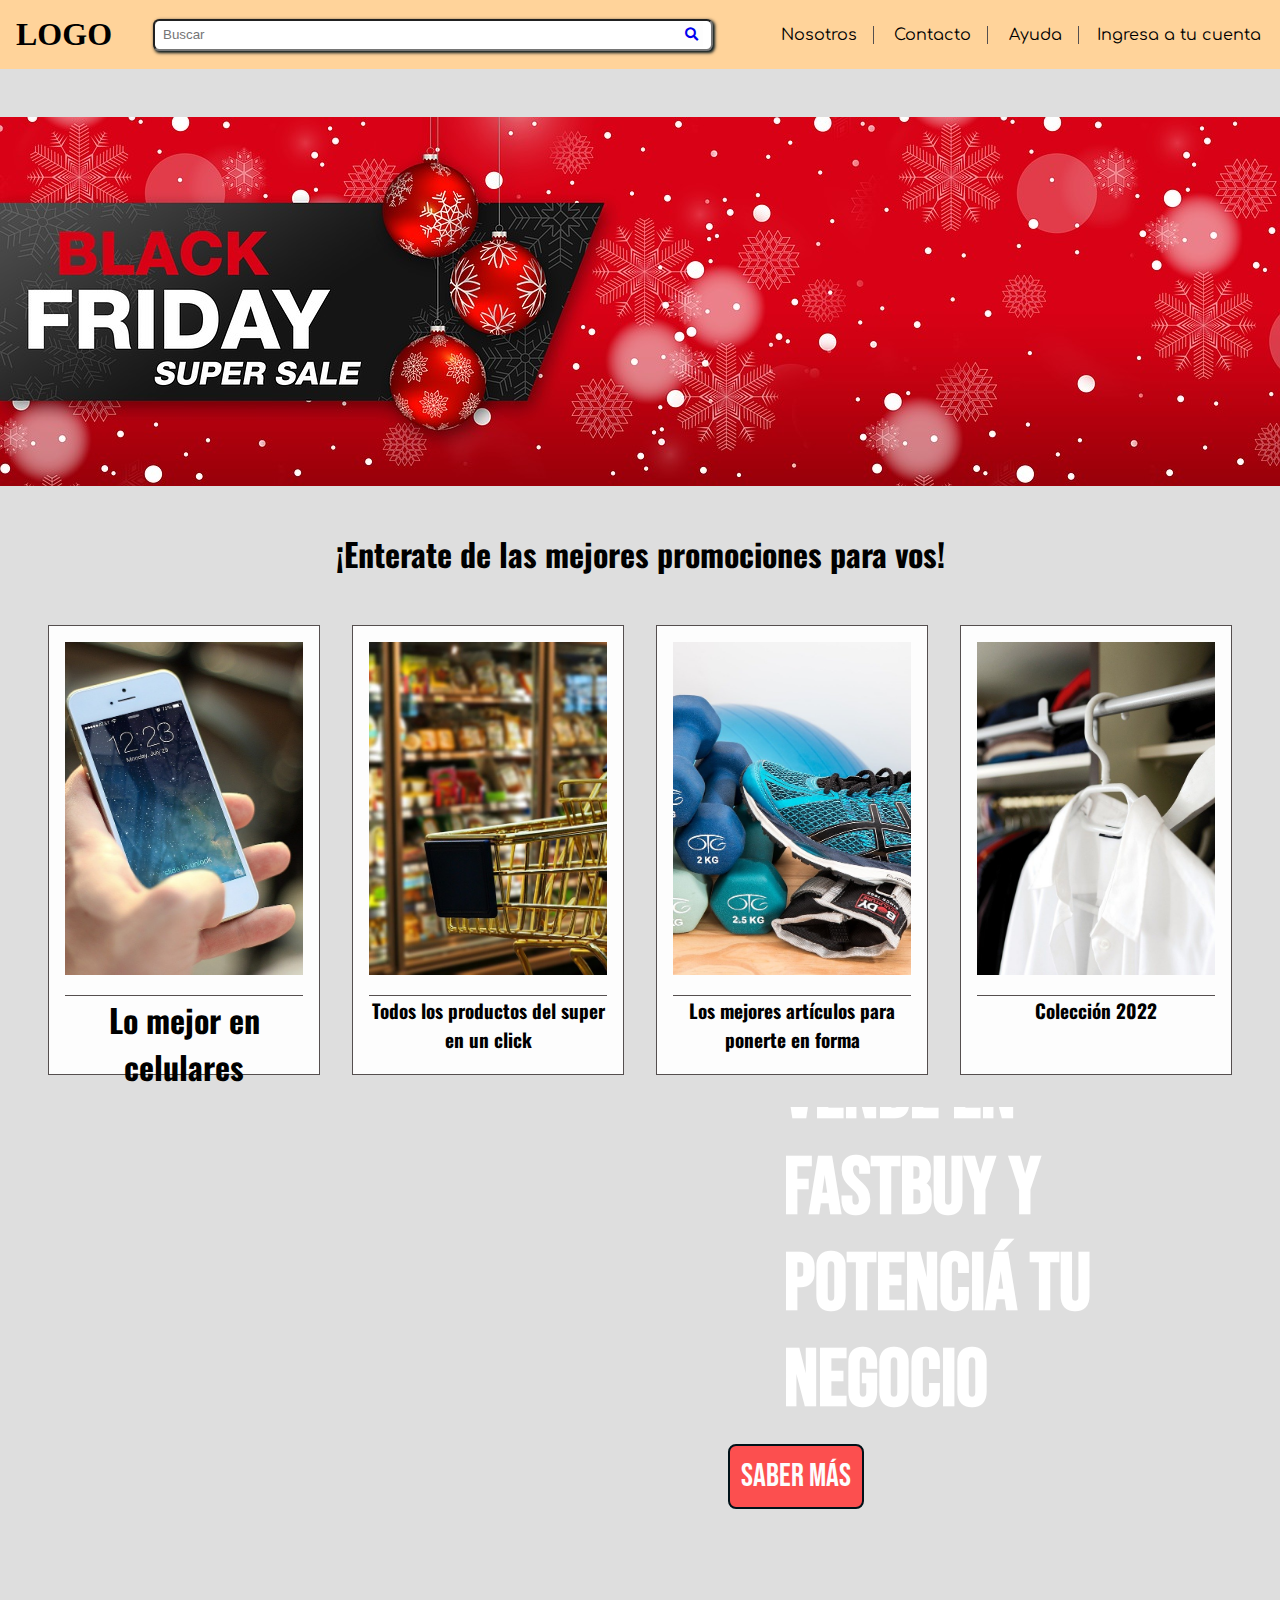
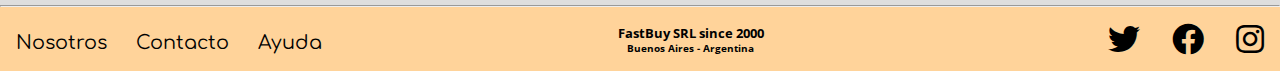
==== index.html @ cfa559c1 "Primera version" ====
<!DOCTYPE html>
<html lang="es">
<head>
    <link rel="stylesheet" href="./estilos/estilos.css">
    <link rel="preconnect" href="https://fonts.googleapis.com">
    <link rel="preconnect" href="https://fonts.gstatic.com" crossorigin>
    <link href="https://fonts.googleapis.com/css2?family=Comfortaa&family=Open+Sans:wght@300&family=Oswald:wght@200;300&family=Roboto:wght@300&display=swap:Bebas+Neue&display=swap" rel="stylesheet">
    <link href="https://fonts.googleapis.com/css2?family=Bebas+Neue&display=swap" rel="stylesheet">
    <link rel="shortcut icon" href="./multimedia/favicon.png">
    <link rel="stylesheet" href="https://cdnjs.cloudflare.com/ajax/libs/font-awesome/5.13.0/css/all.min.css">
    <meta charset="UTF-8">
    <meta http-equiv="X-UA-Compatible" content="IE=edge">
    <meta name="viewport" content="width=device-width, initial-scale=1.0">
    <title>FastBuy</title>
</head>
<body>
    <header class="header"> 
            <h1 class="header__logo">LOGO</h1>
            <div class="header__divSearch">
                <label for="search"></label>
                <input type="search" name="search" id="search" placeholder="Buscar" class="header__search">
                <button class="header__btn"><a href="#"><i class="fas fa-search"></i></a></button>
            </div>
            <nav class="header__nav"> 
                <li><a href="./pages/nosotros.html" class="header__navLi barra">Nosotros</a></li>
                <li><a href="./contacto.html" class="header__navLi barra">Contacto</a></li>
                <li><a href="./pages/ayuda.html" class="header__navLi barra">Ayuda</a></li>
                <li><a href="./pages/login.html" class="header__navLi left">Ingresa a tu cuenta</a></li>
            </nav>
    </header>   
    <main>

        <section>

            <div class="main__promo">
                <a href="#"><img src="./multimedia/sale.jpg" alt="promociones" class="main__imgPromo"></a>
                <h4 class="main__h4">¡Enterate de las mejores promociones para vos!</h4>
            </div>

        </section>

        <section class="section__product">

            <div class="main__catImg">
                <div class="main__divPrincipal">
                    <img src="./multimedia/celulares.jpg" alt="categoria celulares" class="main__imgPrincipal">
                    <h4 class="main__h4 principal top bottom">Lo mejor en celulares</h4>
                </div>
                <div class="main__divBorder">
                    <img src="./multimedia/supermercado.jpg" alt="categoria supermercado" class="main__imgSecundaria supermercado">
                    <h4 class="main__h4 categorias top">Todos los productos del super en un click</h4>
                </div>
                <div class="main__divBorder">
                    <img src="./multimedia/gimnasio.jpg" alt="categoria gimnasio" class="main__imgSecundaria gimnasio">
                    <h4 class="main__h4 categorias top">Los mejores artículos para ponerte en forma</h4>
                </div>
                <div class="main__divBorder">
                    <img src="./multimedia/ropa.jpg" alt="categoria ropa" class="main__imgSecundaria ropa">
                    <h4 class="main__h4 categorias top bottom ropa">Colección 2022</h4>
                </div>
            
                <div class="main__seller">
                   <img src="./multimedia/vende.jpg" alt="vende con nosotros" class="main__imgSeller">
                   <div class="main__divSeller">Vendé en FastBuy y potenciá tu negocio</div>
                   <button class="main__divBtn">Saber más</button>
                </div>
            </div>
        
        </section>

        <!-- <section>
            <h2>Los más vendidos de la semana</h2>
            <div class="section__masVendidos">
                <div>
                    <img src="./multimedia/phone.jpg" alt="" class="section__divMas phone">
                </div>
                <div>
                    <img src="./multimedia/laptop.jpg" alt="" class="section__divMas laptop">
                </div>
                <div>
                    <img src="./multimedia/bike.jpg" alt="" class="section__divMas bike">
                </div>
                <div>
                    <img src="./multimedia/headphone.jpg" alt="" class="section__divMas headphone">
                </div>
                <div>
                    <img src="./multimedia/shoes.jpg" alt="" class="section__divMas shoes">
                </div>
            </div>
        </section> -->

        <section>
            <!-- categorias -->
        </section>

        <section> 
            <!-- valoraciones -->
            <!-- <h5>Eduardo nos dice:</h5>
            <p>"Lorem ipsum dolor sit amet consectetur adipisicing elit. Illo ipsa explicabo tempora earum quis nesciunt molestias quae nihil totam, enim dolores, inventore amet architecto iste dolore, expedita doloremque eveniet necessitatibus."</p> -->
        </section>
        </div>
    </main> 
    <hr>
    <footer>
        <nav>
            <ul class="footer__ul">

                <li><a href="./pages/nosotros.html" class="footer__ul--enlaces">Nosotros</a></li>
                <li><a href="./contacto.html" class="footer__ul--enlaces">Contacto</a></li>
                <li><a href="./ayuda.html" class="footer__ul--enlaces">Ayuda</a></li>

            </ul>
        </nav>
        <div class="footer__divH">
        <h3 class="footer__h3">FastBuy SRL since 2000</h3>
        <h6 class="footer__h6">Buenos Aires - Argentina</h6>
        </div>
        <div class="footer__divA">
            <a href="https://twitter.com/i/flow/logininput_flow_data=%7B%22requested_variant%22%3A%22eJsYW5nIjoiZXMifQ%3D%3D%22%7D"target="_blank"><i class="fab fa-twitter fa-2x"></i></a>
            <a href="https://es-la.facebook.com/"target="_blank"><i class="fab fa-facebook fa-2x"></i></a>
            <a href="https://www.instagram.com/accounts/login" target="_blank"><i class="fab fa-instagram fa-2x"></i></a>
        </div>
    </footer>
</body>
</html>
---- estilos/estilos.css ----
* {
    margin: 0;
    padding: 0;
    box-sizing: border-box;
}

html {
    font-size: 62,5%;
}

body{
    background-color: #d8d8d8d5;
}

/* Etiquetas */

header{
    display: flex;
    justify-content: space-between;
    align-items: center;
    padding: 1rem;
    background-color: #FFD39A;
}

aside{
    display: flex;
    justify-content: center;
}

footer{
    display: flex;
    justify-content: space-between;
    align-items: center;
    background: #FFD39A;
}

footer nav ul li{
    padding: 0.4rem 0 0 0;
    position: relative;
    bottom: 0.5rem;
}

/*Clases*/

.header__navLi{
    text-decoration: none;
    list-style-type: none;
    color: black;
    font-family: 'Comfortaa', cursive;
} 

.header__navLi:hover{
    color: white;
}
.barra{
    border-right: solid 0.1rem #554f4f;
    padding-right: 1rem;
}

.left{
    position: relative;
    right: 0.2rem;
}

.header__nav{
    display: flex;
    list-style-type: none;
    justify-content: space-between;
    gap: 1.3rem;
}

.header__search{
    width: 35rem;
    height: 2rem;
    padding: 0.5rem 1rem 0.5rem 0.5rem;
    text-align: left;
    border-radius: 0.4rem;
    box-shadow: 0.1rem 0.1rem 0.2rem #001219;
    outline: none;
}

.header__btn{
    padding: 0.3rem;
    border: none;
    background: #fdfdfd;
    position: relative;
    right: 2.3rem;
}

.main__promo{
    display: flex;
    flex-direction: column;
    justify-content: space-between;
    align-items: center;
}

.main__imgPromo{
    width: 100%;
    margin: 3rem 0 1.5rem 0;
}

.main__catImg{
    display: grid;
    grid-template-areas: 
    "principal supermercado gimnasio ropa"
    "valoracion valoracion valoracion valoracion";
    grid-template-rows: repeat(2, 50vh);
    grid-template-columns: repeat(4, 1fr);
    grid-gap: 2rem;
    padding: 3rem;
}

.main__imgPrincipal{
    grid-area: principal;
    width: 100%;
    height: 80%;
    object-fit: cover;
}

.main__divPrincipal{
    border: #554f4f solid 0.1rem;
    padding: 1rem;
    background: #fdfdfd;
}

.principal{
    text-align: center;
    font-size: 1rem;
}
.supermercado{
    grid-area: supermercado;
    width: 100%;
    height: 80%;
    object-fit: cover;
}

.gimnasio{
    grid-area: gimnasio;
    width: 100%;
    height: 80%;
    object-fit: cover;
}

.ropa{
    grid-area: ropa;
    width: 100%;
    height: 80%;
    object-fit: cover;
}

.main__seller{
    grid-area: valoracion;
    position: relative;
    overflow: hidden;
}

.main__divSeller{
    position: absolute;
    bottom: 8rem;
    left: 46rem;
    font-family: 'Bebas Neue', cursive;
    color: #ffffff;
    font-weight: 900;
    font-size: 5rem;
}

.main__imgSeller{
    width: 100%;
    position: relative;
    bottom: 8rem;
}

.main__divBtn{
    position: absolute;
    bottom: 3rem;
    right: 23rem;
    background-color: #FC4F4F;
    padding: 0.7rem;
    font-size: 2rem;
    color: #fdfdfd;
    font-family: 'Bebas Neue', cursive;
    font-weight: 300;
    border-radius: 0.5rem;
    border: #001219 solid 2px;
}

.main__h4{
    font-family: 'Oswald', sans-serif;
    font-size: 2rem;
    margin-top: 1rem;
}

.main__divBorder{
    border: #554f4f solid 0.1rem;
    padding: 1rem;
    background: #fdfdfd;
}

.categorias{
    font-family: 'Oswald', sans-serif;
    font-size: 1.2rem;
    text-align: center;
}

.top{
    border-top: #554f4f solid 0.1rem;
}

.section__masVendidos{
   display: flex;
   justify-content: space-between;
}

.phone{
    width: 100%;
}

.laptop{
    width: 100%;
}

.bike{
    width: 100%;
}

.headphone{
    width: 100%;
}

.shoes{
    width: 100%;
}

.footer__ul{
    display: flex;
    text-decoration: none;
    list-style-type: none;
    color: black;
    font-family: 'Comfortaa', cursive;
    font-size: 1.2rem;
    gap: 1.8rem;
    position: relative;
    left: 1rem;
    top: 0.5rem;
}

.footer__divH{
    display: flex;
    flex-direction: column;
    flex-grow: 1;
    align-items: center;
}

.footer__divA{
    display: flex;
}

.fab{
    align-self: center;
    color: black;
    margin: 1rem;
}

.footer__h3{
    font-family: 'Open Sans', sans-serif;
    font-size: 0.8rem;
    position: relative;
    right: 0.5rem;
}

.footer__h6{
    font-family: 'Open Sans', sans-serif;
    font-size: 0.6rem;
    position: relative;
    right: 0.5rem;
}

.footer__ul--enlaces{
    text-decoration: none;
    list-style-type: none;
    color: black;
    font-family: 'Comfortaa', cursive;
}

.footer__ul--enlaces:hover{
    color: white;
}

/* Media Queries */

@media screen and (max-width: 768px){

    .header{
        display: grid;
        grid-template-areas: 
        "logo nav"
        "search search";
        grid-template-rows: 10vh 4vh;
        grid-template-columns: 20% 1fr;
        gap: 0.5rem;
    }

    .header__logo{
        grid-area: logo;
    }

    .header__nav{
        grid-area: nav;
        padding: 0rem;
        font-size: 1.2rem;
    }
    
    .header__search{
        grid-area: search;
        width: 30rem;
        height: 2rem;
    }

    .header__divSearch{
        position: relative;
        left: 8rem;
    }

    .header__btn{
        position: absolute;
        left: 28rem;
        bottom: 0.2rem;
        padding: 0.3rem;
    }

    .main__promo{
        padding: 0.5rem;
    }

    .main__imgPromo{
        width: 80%;
        margin: 1rem 0 0 0;
        position: relative;
        left: 4.7rem;
    }
    
    .main__h4{
        font-size: 2rem;
    }

    .main__catImg{
        display: grid;
        grid-template-areas: 
        "principal supermercado" 
        "gimnasio ropa"
        "valoracion valoracion";
        grid-template-rows: repeat(2, 50vh) 20%;
        grid-template-columns: repeat(2, 50%);
        grid-gap: 1rem;
        padding: 1rem 2rem;
    }
    
    .principal{
        font-size: 2rem;
    }

    .categorias{
        font-size: 1.3rem;
    }

    .bottom{
        padding-top: 0.5rem;
    }

    .top{
        position: relative;
        bottom: 0.7rem;
    }

    .ropa{
        font-size: 2rem;
    }

    .main__divSeller{
        bottom: 5rem;
        left: 21.5rem;
        font-size: 3.5rem;
    }
    
    .main__imgSeller{
        bottom: 5rem;
    }
    
    .main__divBtn{
        bottom: 1.5rem;
        right: 8rem;
        padding: 0.5rem;
        font-size: 2rem;
    }
    
    .footer__ul{
        font-size: 1rem;
        gap: 1rem;
    }

    .footer__divH{
        flex-grow: 0;
        position: relative;
        right: 1.2rem;
    }

    .footer__h3{
        font-size: 0.7rem;
        right: 0;
    }
    
    .footer__h6{
        font-size: 0.5rem;
        right: 0;
    }
    
    
}

@media screen and (max-width: 426px){
    
    .header{
        display: grid;
        grid-template-areas: 
        "logo"
        "nav"
        "search";
        grid-template-rows: repeat(3, 1fr);
        grid-template-columns: 100vw;
        justify-items: center;
        padding: 0.3rem 0;
        gap: 0.3rem 0;
    }

    .header__logo{
        grid-area: logo;
    }

    .header__nav{
        grid-area: nav;
        align-items: center;
        font-size: 0.8rem;
    }

    .header__search{
        grid-area: search;
        width: 20rem;
        height: 1.8rem;
    }

    .header__btn{
        position: absolute;
        left: 21.5rem;
        bottom: 32.2rem;
        padding: 0.1rem;
    }

    .main__promo{
        padding: 0.5rem;
    }

    .main__imgPromo{
        width: 70%;
        margin: 1rem 0 0 0;
        position: relative;
        left: 3.8rem;
    }
    
    .main__h4{
        font-size: 1.2rem;
    }

    .main__catImg{
        display: grid;
        grid-template-areas: 
        "principal supermercado" 
        "gimnasio ropa"
        "valoracion valoracion";
        grid-template-rows: repeat(2, 50vh) 15%;
        grid-template-columns: repeat(2, 50%);
        grid-gap: 1rem;
        padding: 1rem 2rem;
    }

    
    .main__divPrincipal{
        padding: 0.4rem;
    }
    
    .principal{
        font-size: 1rem;
        align-self: center;
    }

    .categorias{
        font-size: 5rem;
    }

    .bottom{
        padding-top: 0.5rem;
    }

    .top{
        position: relative;
        bottom: 0.7rem;
    }
    
    .main__divBorder{
        padding: 0.4rem;
    }
    
    .main__divSeller{
        bottom: 4rem;
        left: 12rem;
        font-weight: 900;
        font-size: 1.5rem;
    }
    
    .main__imgSeller{
        bottom: 2rem;
    }
    
    .main__divBtn{
        bottom: 1.5rem;
        right: 5rem;
        padding: 0.3rem;
        font-size: 1rem;
    }

    footer{
        justify-content: space-around;
        align-items: center;
    }
    

    .footer__ul{
        flex-direction: column;
        font-size: 0.8rem;
        gap: 0.3rem;
        position: relative;
        left: 0.5rem;
        top: 0.8rem;
    }

    .footer__divH{
        flex-grow: 0;
        position: relative;
        left: 2rem;
    }

    .footer__h3{
        font-size: 0.6rem;
        right: 0;
    }
    
    .footer__h6{
        font-size: 0.4rem;
        right: 0;
    }
    
    .footer__divA{
        position: relative;
        left: 1rem;
    }
    
    .fab{
        margin: 0.3rem;
    }
}
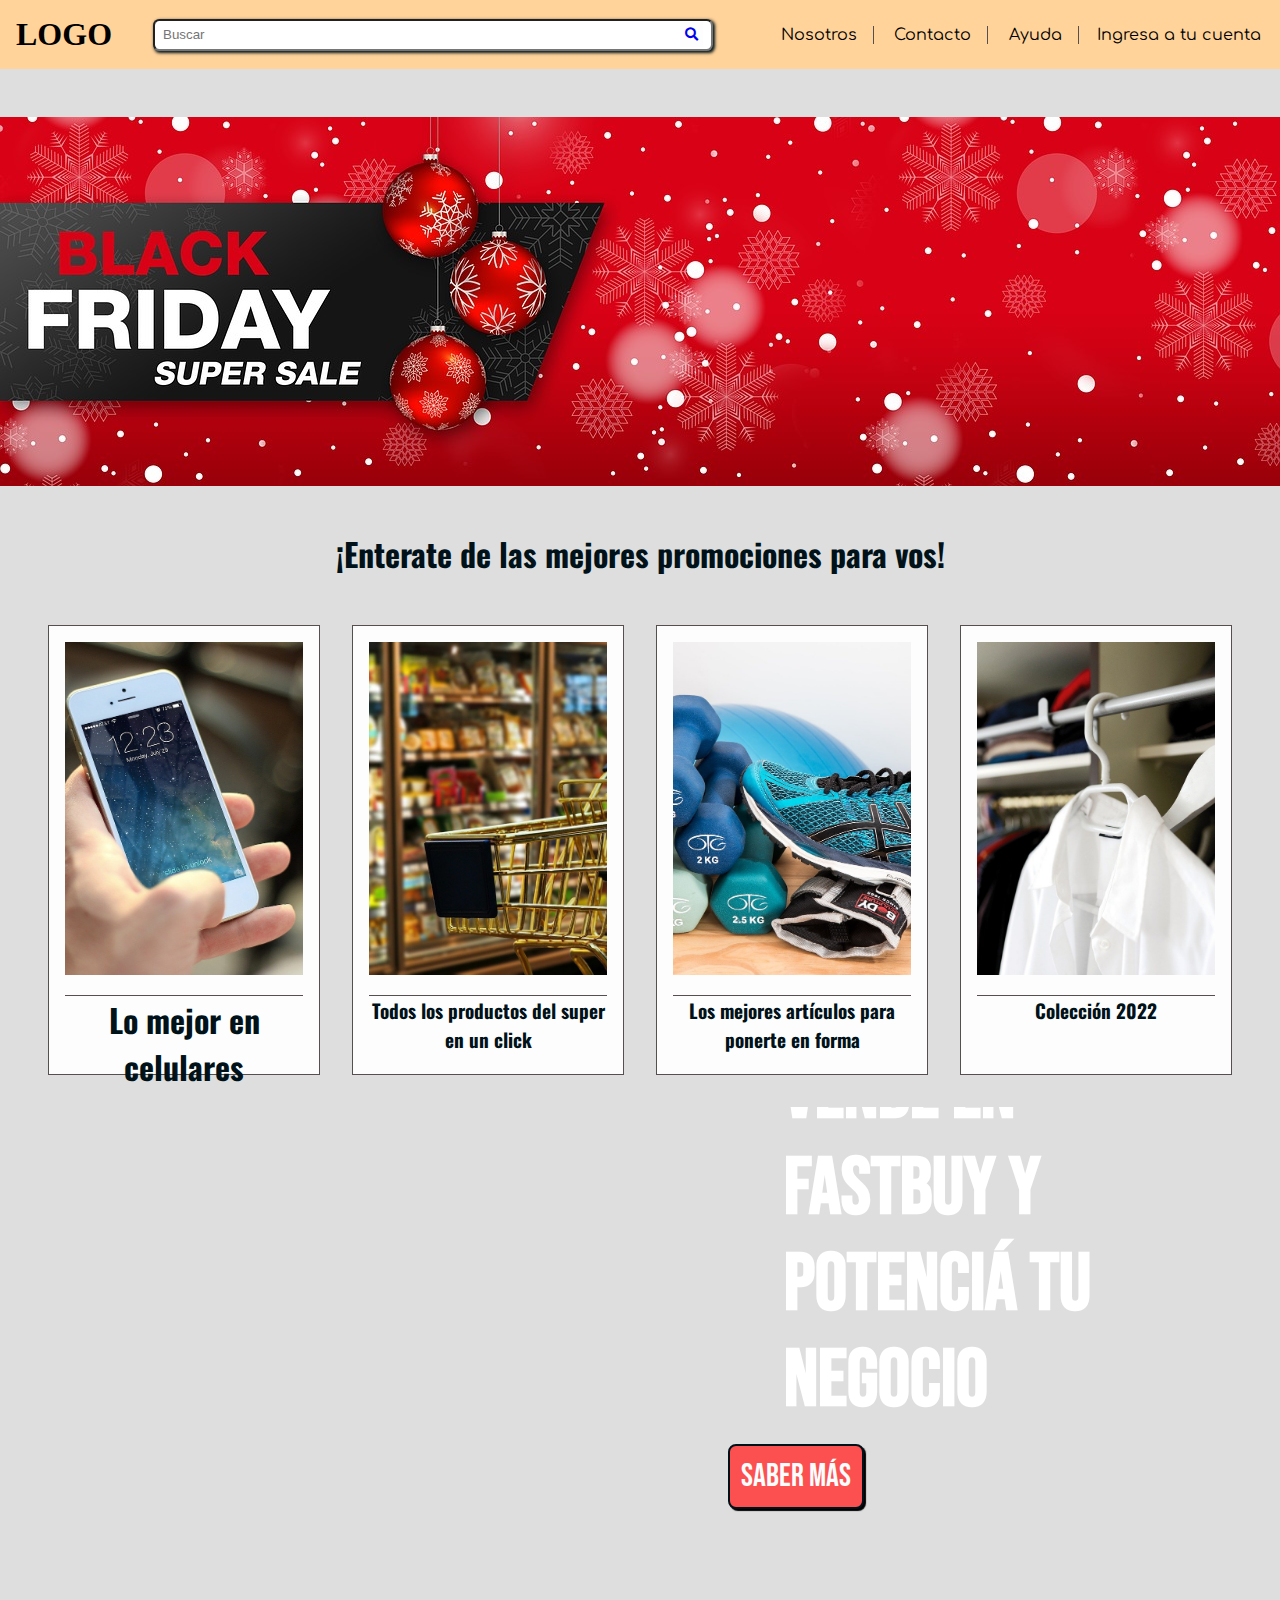
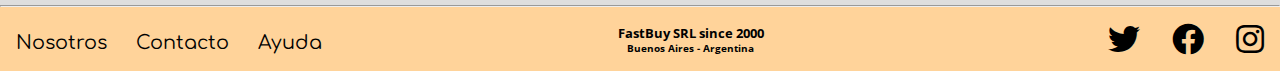
==== commit cbe8bb0a: "Agregando animaciones" ====
--- a/index.html
+++ b/index.html
@@ -43,26 +43,26 @@
 
             <div class="main__catImg">
                 <div class="main__divPrincipal">
-                    <img src="./multimedia/celulares.jpg" alt="categoria celulares" class="main__imgPrincipal">
-                    <h4 class="main__h4 principal top bottom">Lo mejor en celulares</h4>
+                    <a href="#" class="div__ancor"><img src="./multimedia/celulares.jpg" alt="categoria celulares" class="main__imgPrincipal">
+                    <h4 class="main__h4 principal top bottom">Lo mejor en celulares</h4></a>
                 </div>
                 <div class="main__divBorder">
-                    <img src="./multimedia/supermercado.jpg" alt="categoria supermercado" class="main__imgSecundaria supermercado">
-                    <h4 class="main__h4 categorias top">Todos los productos del super en un click</h4>
+                    <a href="#" class="div__ancor"><img src="./multimedia/supermercado.jpg" alt="categoria supermercado" class="main__imgSecundaria supermercado">
+                    <h4 class="main__h4 categorias top">Todos los productos del super en un click</h4></a>
                 </div>
                 <div class="main__divBorder">
-                    <img src="./multimedia/gimnasio.jpg" alt="categoria gimnasio" class="main__imgSecundaria gimnasio">
-                    <h4 class="main__h4 categorias top">Los mejores artículos para ponerte en forma</h4>
+                    <a href="#" class="div__ancor"><img src="./multimedia/gimnasio.jpg" alt="categoria gimnasio" class="main__imgSecundaria gimnasio">
+                    <h4 class="main__h4 categorias top">Los mejores artículos para ponerte en forma</h4></a>
                 </div>
                 <div class="main__divBorder">
-                    <img src="./multimedia/ropa.jpg" alt="categoria ropa" class="main__imgSecundaria ropa">
-                    <h4 class="main__h4 categorias top bottom ropa">Colección 2022</h4>
+                    <a href="#" class="div__ancor"><img src="./multimedia/ropa.jpg" alt="categoria ropa" class="main__imgSecundaria ropa">
+                    <h4 class="main__h4 categorias top bottom ropa">Colección 2022</h4></a>
                 </div>
             
                 <div class="main__seller">
                    <img src="./multimedia/vende.jpg" alt="vende con nosotros" class="main__imgSeller">
                    <div class="main__divSeller">Vendé en FastBuy y potenciá tu negocio</div>
-                   <button class="main__divBtn">Saber más</button>
+                   <a href="#"><button class="main__divBtn">Saber más</button></a>
                 </div>
             </div>
         
@@ -116,9 +116,9 @@
         <h6 class="footer__h6">Buenos Aires - Argentina</h6>
         </div>
         <div class="footer__divA">
-            <a href="https://twitter.com/i/flow/logininput_flow_data=%7B%22requested_variant%22%3A%22eJsYW5nIjoiZXMifQ%3D%3D%22%7D"target="_blank"><i class="fab fa-twitter fa-2x"></i></a>
-            <a href="https://es-la.facebook.com/"target="_blank"><i class="fab fa-facebook fa-2x"></i></a>
-            <a href="https://www.instagram.com/accounts/login" target="_blank"><i class="fab fa-instagram fa-2x"></i></a>
+            <a href="https://twitter.com/i/flow/logininput_flow_data=%7B%22requested_variant%22%3A%22eJsYW5nIjoiZXMifQ%3D%3D%22%7D"target="_blank"><i class="fab twitter fa-twitter fa-2x"></i></a>
+            <a href="https://es-la.facebook.com/"target="_blank"><i class="fab facebook fa-facebook fa-2x"></i></a>
+            <a href="https://www.instagram.com/accounts/login" target="_blank"><i class="fab instagram fa-instagram fa-2x"></i></a>
         </div>
     </footer>
 </body>
--- a/estilos/estilos.css
+++ b/estilos/estilos.css
@@ -121,6 +121,25 @@
     border: #554f4f solid 0.1rem;
     padding: 1rem;
     background: #fdfdfd;
+}
+
+.main__divPrincipal:hover{
+    height: 105%;
+    color: #554f4f;
+    transition-property: all 8s;
+    transition-duration: 10s;
+    transition-timing-function: linear;
+}
+
+.main__divBorder:hover{
+    height: 105%;
+    transition-property: 8s;
+    transition-duration: 10s;
+    transition-timing-function: linear;
+}
+
+.div__ancor{
+    text-decoration: none;
 }
 
 .principal{
@@ -182,12 +201,21 @@
     font-weight: 300;
     border-radius: 0.5rem;
     border: #001219 solid 2px;
+    box-shadow: 2px 2px 1px black;
+    cursor: pointer;
+}
+
+.main__divBtn:hover{
+    box-shadow: none;
+    background-color: #f56b6b;
+    transition: all 0.5s 0s linear;
 }
 
 .main__h4{
     font-family: 'Oswald', sans-serif;
     font-size: 2rem;
     margin-top: 1rem;
+    color: #001219;
 }
 
 .main__divBorder{
@@ -259,6 +287,21 @@
     align-self: center;
     color: black;
     margin: 1rem;
+}
+
+.twitter:hover{
+    color: #06aeb4b0;
+    transition: 0.5s 0s linear;
+}
+
+.facebook:hover{
+    color: #0163f5;
+    transition: 0.5s 0s linear;
+}
+
+.instagram:hover{
+    color: #e65015;
+    transition: 0.5s 0s linear;
 }
 
 .footer__h3{
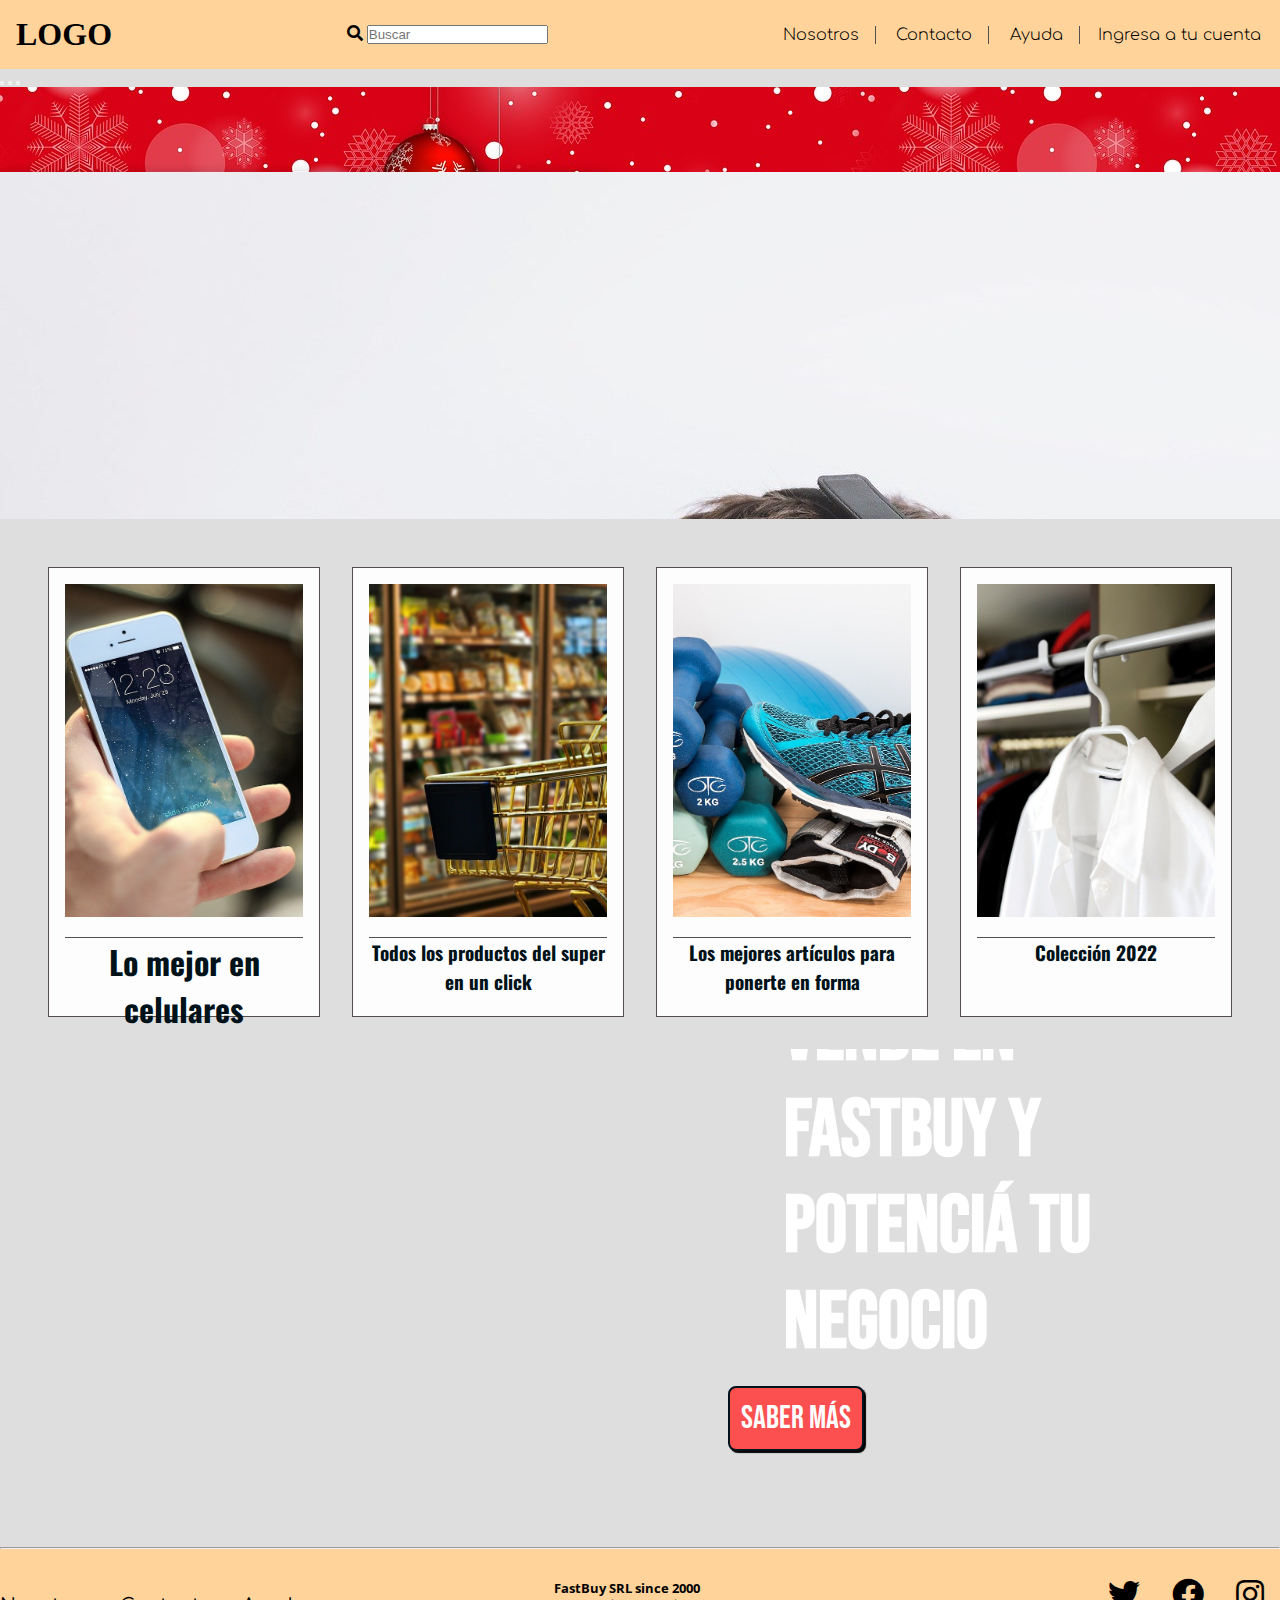
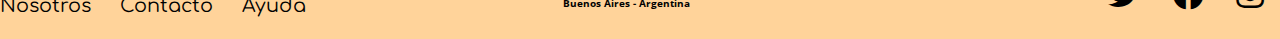
==== commit 47511794: "bootstrapuno" ====
--- a/index.html
+++ b/index.html
@@ -1,7 +1,7 @@
 <!DOCTYPE html>
 <html lang="es">
 <head>
-    <link rel="stylesheet" href="./estilos/estilos.css">
+    <link href="https://cdn.jsdelivr.net/npm/bootstrap@5.1.3/dist/css/bootstrap.min.css" rel="stylesheet" integrity="sha384-1BmE4kWBq78iYhFldvKuhfTAU6auU8tT94WrHftjDbrCEXSU1oBoqyl2QvZ6jIW3" crossorigin="anonymous">
     <link rel="preconnect" href="https://fonts.googleapis.com">
     <link rel="preconnect" href="https://fonts.gstatic.com" crossorigin>
     <link href="https://fonts.googleapis.com/css2?family=Comfortaa&family=Open+Sans:wght@300&family=Oswald:wght@200;300&family=Roboto:wght@300&display=swap:Bebas+Neue&display=swap" rel="stylesheet">
@@ -11,34 +11,53 @@
     <meta charset="UTF-8">
     <meta http-equiv="X-UA-Compatible" content="IE=edge">
     <meta name="viewport" content="width=device-width, initial-scale=1.0">
+    <link rel="stylesheet" href="./estilos/estilos.css">
     <title>FastBuy</title>
 </head>
 <body>
     <header class="header"> 
             <h1 class="header__logo">LOGO</h1>
-            <div class="header__divSearch">
+            <div class="input-group flex-nowrap w-50">
                 <label for="search"></label>
-                <input type="search" name="search" id="search" placeholder="Buscar" class="header__search">
-                <button class="header__btn"><a href="#"><i class="fas fa-search"></i></a></button>
+                <span class="input-group-text" id="addon-wrapping"><i class="fas fa-search"></i></a></span>
+                <input type="search" class="form-control" placeholder="Buscar" aria-label="search" aria-describedby="addon-wrapping">
             </div>
             <nav class="header__nav"> 
                 <li><a href="./pages/nosotros.html" class="header__navLi barra">Nosotros</a></li>
-                <li><a href="./contacto.html" class="header__navLi barra">Contacto</a></li>
+                <li><a href="./pages/contacto.html" class="header__navLi barra">Contacto</a></li>
                 <li><a href="./pages/ayuda.html" class="header__navLi barra">Ayuda</a></li>
                 <li><a href="./pages/login.html" class="header__navLi left">Ingresa a tu cuenta</a></li>
             </nav>
     </header>   
     <main>
-
-        <section>
-
-            <div class="main__promo">
-                <a href="#"><img src="./multimedia/sale.jpg" alt="promociones" class="main__imgPromo"></a>
-                <h4 class="main__h4">¡Enterate de las mejores promociones para vos!</h4>
+        <div class="container mt-5 div-of">
+        <div id="carouselExampleIndicators" class="carousel slide" data-bs-ride="carousel">
+            <div class="carousel-indicators">
+              <button type="button" data-bs-target="#carouselExampleIndicators" data-bs-slide-to="0" class="active" aria-current="true" aria-label="Slide 1"></button>
+              <button type="button" data-bs-target="#carouselExampleIndicators" data-bs-slide-to="1" aria-label="Slide 2"></button>
+              <button type="button" data-bs-target="#carouselExampleIndicators" data-bs-slide-to="2" aria-label="Slide 3"></button>
             </div>
-
-        </section>
-
+            <div class="carousel-inner">
+              <div class="carousel-item active">
+                <img src="./multimedia/sale.jpg" class="d-block w-100" alt="...">
+              </div>
+              <div class="carousel-item">
+                <img src="./multimedia/calzado.jpg" class="d-block w-100 pos-rel" alt="...">
+              </div>
+              <div class="carousel-item">
+                <img src="./multimedia/fit.jpg" class="d-block w-100 pos-rel" alt="...">
+              </div>
+            </div>
+            <button class="carousel-control-prev pos-abs" type="button" data-bs-target="#carouselExampleIndicators" data-bs-slide="prev">
+              <span class="carousel-control-prev-icon" aria-hidden="true"></span>
+              <span class="visually-hidden">Previous</span>
+            </button>
+            <button class="carousel-control-next pos-abs" type="button" data-bs-target="#carouselExampleIndicators" data-bs-slide="next">
+              <span class="carousel-control-next-icon" aria-hidden="true"></span>
+              <span class="visually-hidden">Next</span>
+            </button>
+        </div>
+        </div>
         <section class="section__product">
 
             <div class="main__catImg">
@@ -100,14 +119,14 @@
         </section>
         </div>
     </main> 
-    <hr>
+    <hr class="m-0">
     <footer>
         <nav>
             <ul class="footer__ul">
 
                 <li><a href="./pages/nosotros.html" class="footer__ul--enlaces">Nosotros</a></li>
-                <li><a href="./contacto.html" class="footer__ul--enlaces">Contacto</a></li>
-                <li><a href="./ayuda.html" class="footer__ul--enlaces">Ayuda</a></li>
+                <li><a href="./pages/contacto.html" class="footer__ul--enlaces">Contacto</a></li>
+                <li><a href="./pages/ayuda.html" class="footer__ul--enlaces">Ayuda</a></li>
 
             </ul>
         </nav>
@@ -121,6 +140,8 @@
             <a href="https://www.instagram.com/accounts/login" target="_blank"><i class="fab instagram fa-instagram fa-2x"></i></a>
         </div>
     </footer>
+
+    <script src="https://cdn.jsdelivr.net/npm/bootstrap@5.1.3/dist/js/bootstrap.bundle.min.js" integrity="sha384-ka7Sk0Gln4gmtz2MlQnikT1wXgYsOg+OMhuP+IlRH9sENBO0LRn5q+8nbTov4+1p" crossorigin="anonymous"></script>
 </body>
 </html>
 
--- a/estilos/estilos.css
+++ b/estilos/estilos.css
@@ -32,6 +32,7 @@
     justify-content: space-between;
     align-items: center;
     background: #FFD39A;
+    height: 10vh;
 }
 
 footer nav ul li{
@@ -47,6 +48,7 @@
     list-style-type: none;
     color: black;
     font-family: 'Comfortaa', cursive;
+    font-weight: 300;
 } 
 
 .header__navLi:hover{
@@ -85,6 +87,17 @@
     background: #fdfdfd;
     position: relative;
     right: 2.3rem;
+}
+
+.div-of{
+    height: 50vh;
+    object-fit: cover;
+    overflow: hidden;
+}
+
+.pos-rel{
+    position: relative;
+    bottom: 18rem;
 }
 
 .main__promo{
@@ -215,6 +228,7 @@
     font-family: 'Oswald', sans-serif;
     font-size: 2rem;
     margin-top: 1rem;
+    font-weight: bold;
     color: #001219;
 }
 
@@ -268,15 +282,15 @@
     font-size: 1.2rem;
     gap: 1.8rem;
     position: relative;
-    left: 1rem;
-    top: 0.5rem;
+    top: 1rem;
 }
 
 .footer__divH{
     display: flex;
     flex-direction: column;
-    flex-grow: 1;
     align-items: center;
+    position: relative;
+    right: 4rem;
 }
 
 .footer__divA{
